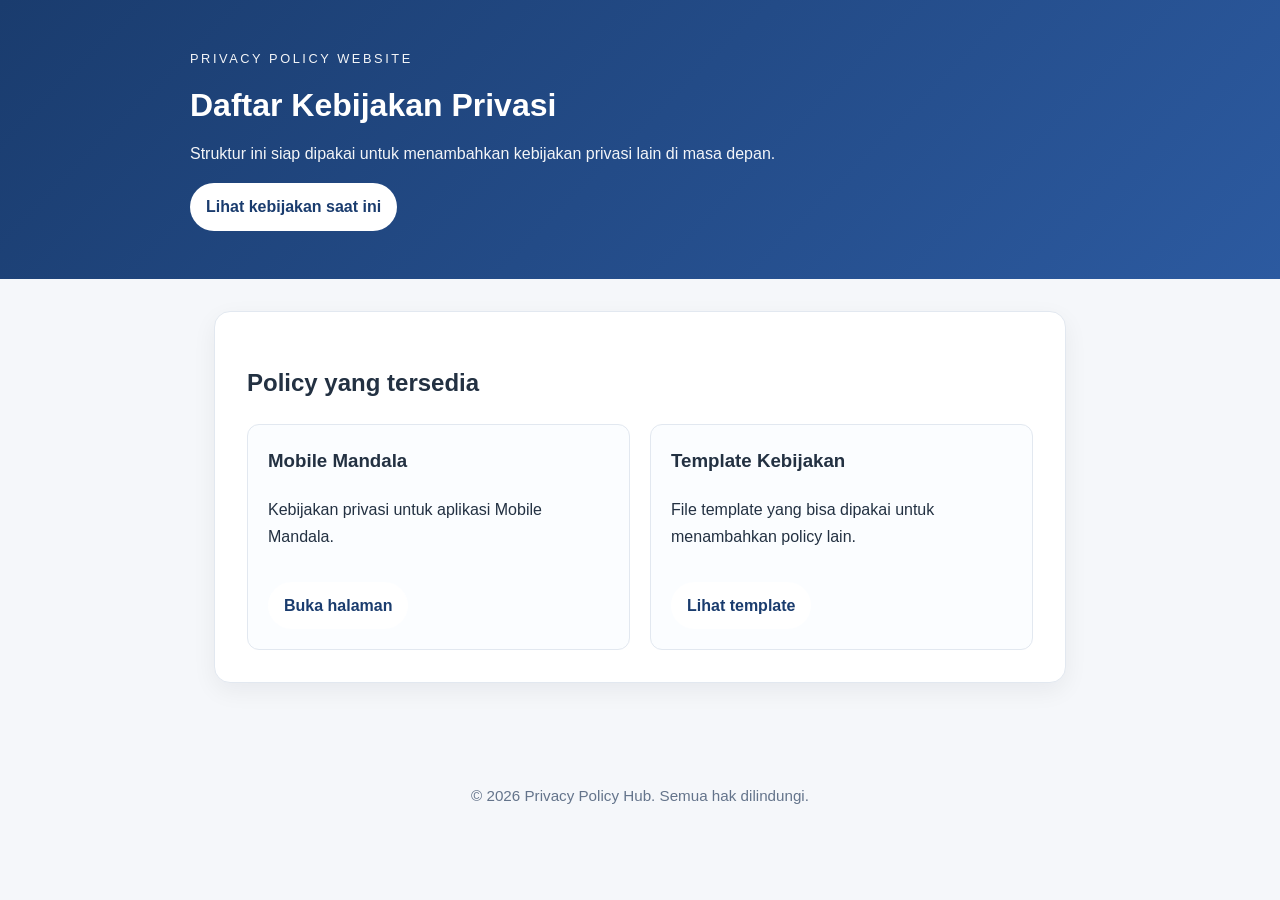
==== index.html @ baf3ef97 "Initial commit: Privacy policy website" ====
<!DOCTYPE html>
<html lang="id">
<head>
  <meta charset="UTF-8">
  <meta name="viewport" content="width=device-width, initial-scale=1.0">
  <title>Privacy Policy Hub</title>
  <meta name="description" content="Portal kebijakan privasi untuk berbagai aplikasi dan layanan.">
  <link rel="stylesheet" href="assets/css/style.css">
</head>
<body>
  <header class="hero">
    <div class="hero-content">
      <p class="eyebrow">Privacy Policy Website</p>
      <h1>Daftar Kebijakan Privasi</h1>
      <p>Struktur ini siap dipakai untuk menambahkan kebijakan privasi lain di masa depan.</p>
      <a class="button" href="pages/privacy-policy-mandala.html">Lihat kebijakan saat ini</a>
    </div>
  </header>

  <main class="container">
    <section class="section-card">
      <h2>Policy yang tersedia</h2>
      <div class="card-grid">
        <article class="card">
          <h3>Mobile Mandala</h3>
          <p>Kebijakan privasi untuk aplikasi Mobile Mandala.</p>
          <a href="pages/privacy-policy-mandala.html">Buka halaman</a>
        </article>

        <article class="card">
          <h3>Template Kebijakan</h3>
          <p>File template yang bisa dipakai untuk menambahkan policy lain.</p>
          <a href="pages/privacy-policy-template.html">Lihat template</a>
        </article>
      </div>
    </section>
  </main>

  <footer class="site-footer">
    <p>&copy; <span id="year"></span> Privacy Policy Hub. Semua hak dilindungi.</p>
  </footer>

  <script src="assets/js/main.js"></script>
</body>
</html>
---- assets/css/style.css ----
:root {
  --primary: #1a3c6e;
  --primary-light: #2c5aa0;
  --bg: #f5f7fa;
  --card: #ffffff;
  --text: #233142;
  --muted: #64748b;
  --border: #e2e8f0;
}

* {
  box-sizing: border-box;
}

body {
  margin: 0;
  font-family: 'Segoe UI', Tahoma, Geneva, Verdana, sans-serif;
  background: var(--bg);
  color: var(--text);
  line-height: 1.7;
}

.hero,
.page-header {
  background: linear-gradient(135deg, var(--primary), var(--primary-light));
  color: #fff;
  padding: 48px 24px;
}

.hero-content,
.page-header-content {
  max-width: 900px;
  margin: 0 auto;
}

.eyebrow {
  letter-spacing: 0.2em;
  text-transform: uppercase;
  font-size: 0.8rem;
  opacity: 0.85;
}

.hero h1,
.page-header h1 {
  margin: 8px 0;
  font-size: 2rem;
}

.hero p,
.page-header p {
  margin: 0;
  opacity: 0.95;
}

.button,
.back-link,
.card a {
  display: inline-block;
  margin-top: 16px;
  color: var(--primary);
  background: #fff;
  text-decoration: none;
  padding: 10px 16px;
  border-radius: 999px;
  font-weight: 600;
}

.back-link {
  background: rgba(255,255,255,0.16);
  color: #fff;
  padding: 8px 12px;
  margin-top: 0;
  margin-bottom: 12px;
}

.container {
  max-width: 900px;
  margin: 0 auto;
  padding: 32px 24px 60px;
}

.section-card,
.policy-page {
  background: var(--card);
  border: 1px solid var(--border);
  border-radius: 16px;
  padding: 32px;
  box-shadow: 0 8px 24px rgba(15, 23, 42, 0.06);
}

.card-grid {
  display: grid;
  grid-template-columns: repeat(auto-fit, minmax(220px, 1fr));
  gap: 20px;
  margin-top: 20px;
}

.card {
  border: 1px solid var(--border);
  border-radius: 12px;
  padding: 20px;
  background: #fbfdff;
}

.card h3 {
  margin-top: 0;
}

.policy-page h2 {
  margin-top: 28px;
  color: var(--primary);
  border-left: 4px solid var(--primary-light);
  padding-left: 12px;
}

.policy-page ul {
  padding-left: 20px;
}

.sub-point {
  margin: 18px 0;
  padding: 14px 16px;
  background: #f8fbff;
  border-radius: 10px;
  border: 1px solid var(--border);
}

.sub-point strong {
  display: block;
  color: var(--primary-light);
  margin-bottom: 6px;
}

.site-footer {
  text-align: center;
  padding: 24px;
  color: var(--muted);
  font-size: 0.95rem;
}

@media (max-width: 600px) {
  .section-card,
  .policy-page {
    padding: 24px;
  }

  .hero,
  .page-header {
    padding: 36px 16px;
  }
}
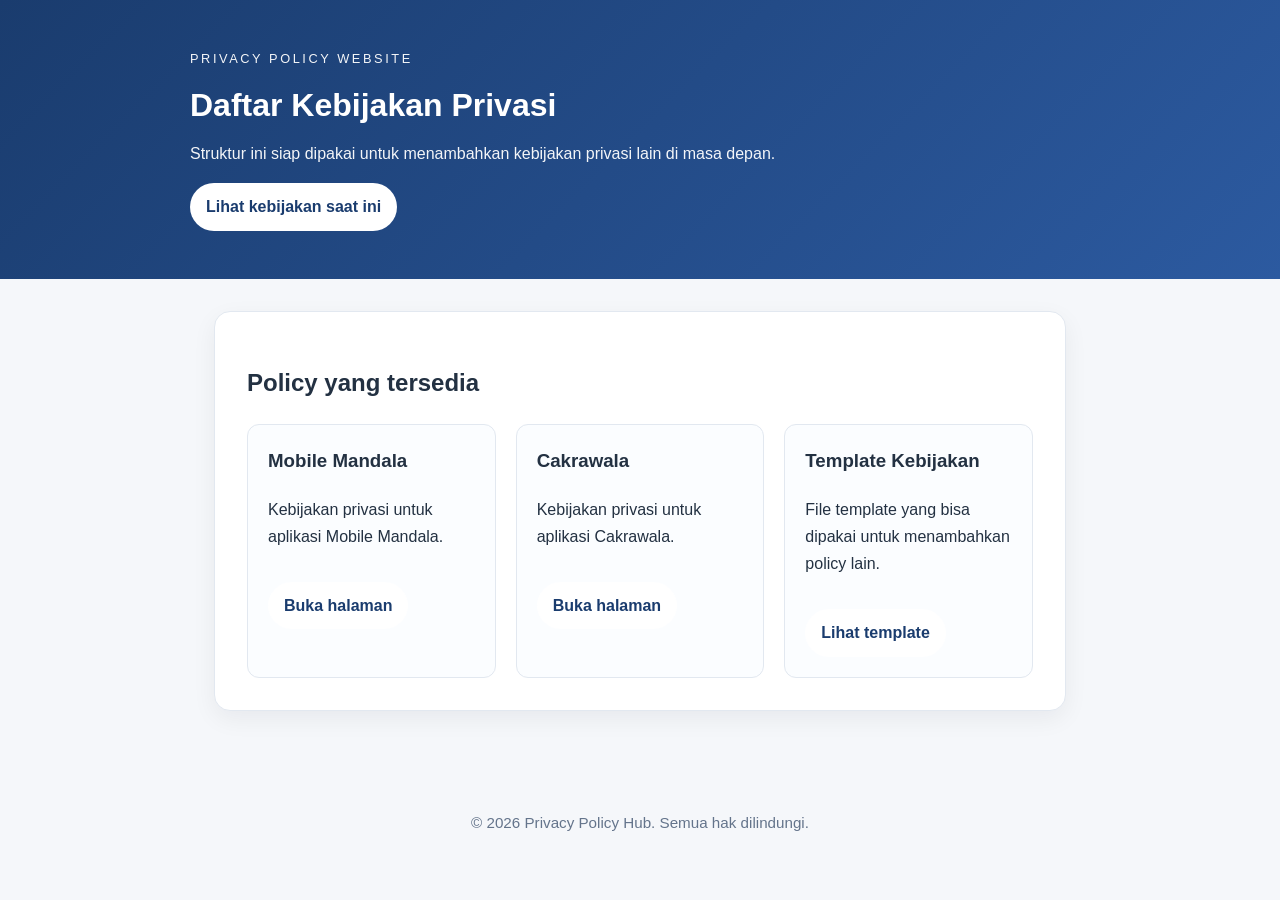
==== commit d0db9ed2: "feat : add PP cakrawala" ====
--- a/index.html
+++ b/index.html
@@ -28,6 +28,12 @@
         </article>
 
         <article class="card">
+          <h3>Cakrawala</h3>
+          <p>Kebijakan privasi untuk aplikasi Cakrawala.</p>
+          <a href="pages/privacy-policy-cakrawala.html">Buka halaman</a>
+        </article>
+
+        <article class="card">
           <h3>Template Kebijakan</h3>
           <p>File template yang bisa dipakai untuk menambahkan policy lain.</p>
           <a href="pages/privacy-policy-template.html">Lihat template</a>
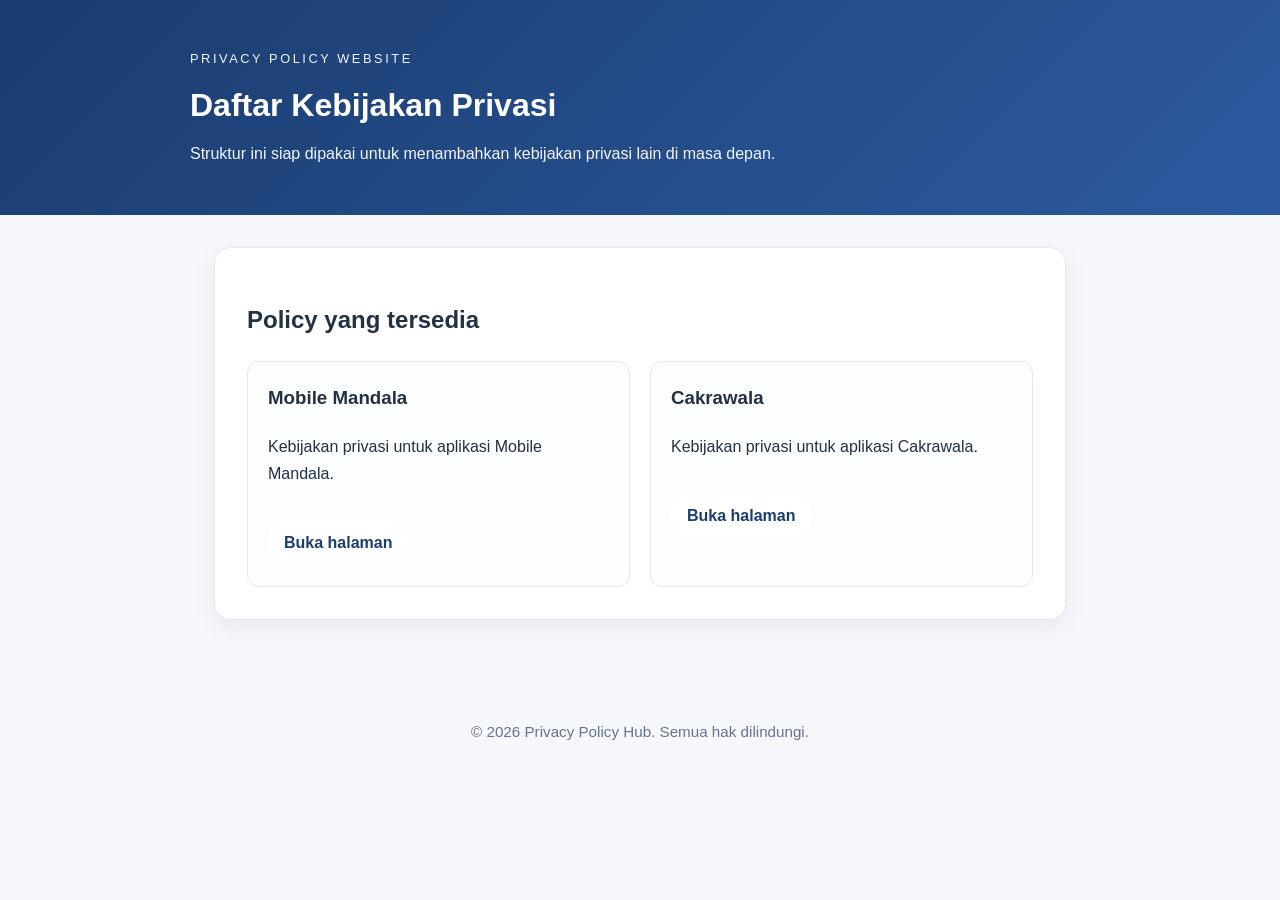
==== commit ee5a2f37: "refactor : delete back button" ====
--- a/index.html
+++ b/index.html
@@ -13,7 +13,6 @@
       <p class="eyebrow">Privacy Policy Website</p>
       <h1>Daftar Kebijakan Privasi</h1>
       <p>Struktur ini siap dipakai untuk menambahkan kebijakan privasi lain di masa depan.</p>
-      <a class="button" href="pages/privacy-policy-mandala.html">Lihat kebijakan saat ini</a>
     </div>
   </header>
 
@@ -33,11 +32,6 @@
           <a href="pages/privacy-policy-cakrawala.html">Buka halaman</a>
         </article>
 
-        <article class="card">
-          <h3>Template Kebijakan</h3>
-          <p>File template yang bisa dipakai untuk menambahkan policy lain.</p>
-          <a href="pages/privacy-policy-template.html">Lihat template</a>
-        </article>
       </div>
     </section>
   </main>
